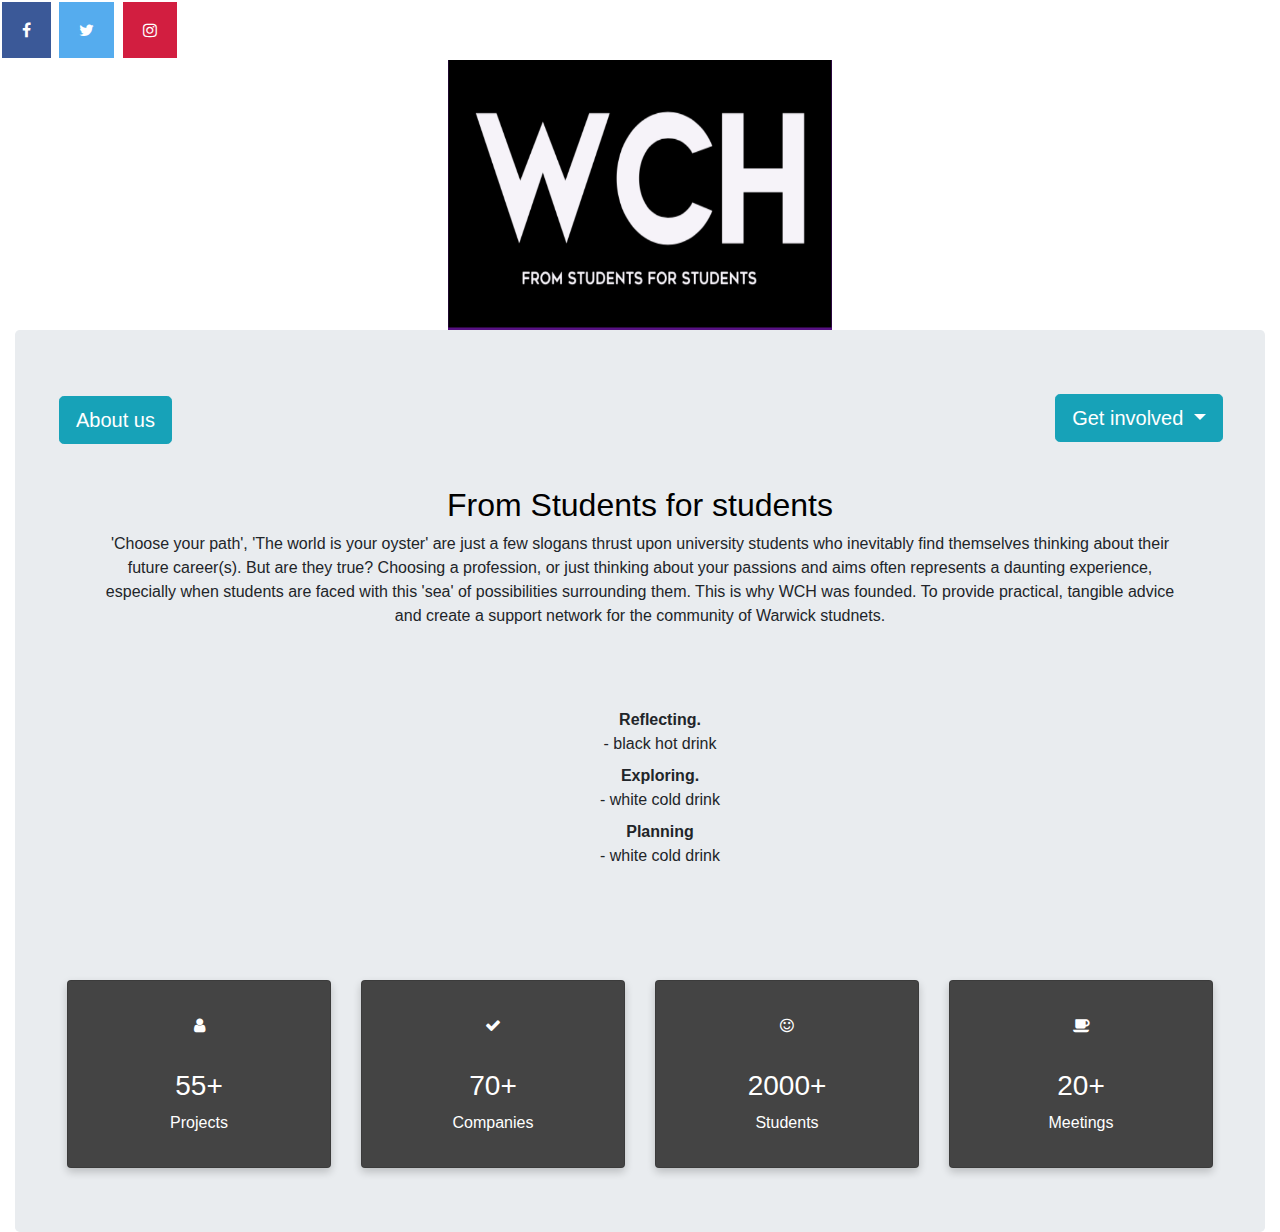
==== index.html @ 3521d82a "Update index.html" ====
<!DOCTYPE html>
<html>
  <head>
    <title>Advice Channel</title>
    <meta name="viewport" content="width=device-width,initial-scale=1">
    <script src="https://code.jquery.com/jquery-3.3.1.slim.min.js" integrity="sha384-q8i/X+965DzO0rT7abK41JStQIAqVgRVzpbzo5smXKp4YfRvH+8abtTE1Pi6jizo" crossorigin="anonymous"></script>
    <script src="https://cdnjs.cloudflare.com/ajax/libs/popper.js/1.14.3/umd/popper.min.js" integrity="sha384-ZMP7rVo3mIykV+2+9J3UJ46jBk0WLaUAdn689aCwoqbBJiSnjAK/l8WvCWPIPm49" crossorigin="anonymous"></script>
    <script src="https://stackpath.bootstrapcdn.com/bootstrap/4.1.3/js/bootstrap.min.js" integrity="sha384-ChfqqxuZUCnJSK3+MXmPNIyE6ZbWh2IMqE241rYiqJxyMiZ6OW/JmZQ5stwEULTy" crossorigin="anonymous"></script>
    <link rel="stylesheet" href="bootstrap/css/bootstrap.css">
    <link rel="stylesheet" type="text/css" href='style.css'>
    <!-- Add icon library -->
<link rel="stylesheet" href="https://cdnjs.cloudflare.com/ajax/libs/font-awesome/4.7.0/css/font-awesome.min.css">
<!-- Add font awesome icons -->
  </head>

    <body>
    <div class="bg">

    <a href="https://www.facebook.com/WarwickCareersCentre/" target="_blank" class="fa fa-facebook"></a>
    <a href="https://twitter.com/WarwickCareers?ref_src=twsrc%5Egoogle%7Ctwcamp%5Eserp%7Ctwgr%5Eauthor" target="_blank" class="fa fa-twitter"></a>
    <a href="https://www.instagram.com/warwickcareers/" target="_blank" class="fa fa-instagram"></a>


    <img src='WCH.png' class="center-block">

    <div class="container-fluid">
      <div class='jumbotron'>
        <div class="row">
          <div class="col-6">
            <div class="nav nav-pills">
              <div class="nav-item">
              <a href="index1.html" role="button" class="btn btn-info btn-lg" aria-pressed="true" .mb-3>About us </a>
              </div>
            </div>
          </div>

         <div class="col-6">
           <div class="nav nav-pills justify-content-end">
             <div class="dropdown">
               <button class="btn btn-info btn-lg dropdown-toggle" type="button"  data-toggle="dropdown" aria-haspopup="true" aria-expanded="false">
                 Get involved
               </button>
               <div class="dropdown-menu" aria-labelledby="dropdownMenuButton">
                 <a class="dropdown-item"  href="https://warwick.ac.uk/study/cll/yourwarwick/studentblogs/" target="_blank" >Blog</a>
                 <a class="dropdown-item" href="https://warwick.ac.uk/newsandevents/" target="_blank">Events</a>
               </div>
            </div>
          </div>
        </div>

        <div class="container" style="margin-top:40px">
          <div class="row">
            <div class="col-12">
              <h2 class="text-center"> From Students for students </h2>
              <p class="text-center"> 'Choose your path', 'The world is your oyster' are just a few slogans thrust upon university students who inevitably find themselves thinking about their future career(s). But are they true? Choosing a profession, or just thinking about your passions and aims often represents a daunting experience, especially when students are faced with this 'sea' of possibilities surrounding them. This is why WCH was founded. To provide practical, tangible advice and create a support network for the community of Warwick studnets. </p>
            </div>
          </div>
        </div>

        <div class="container-fluid">
          <div class="jumbotron">
          <div class=center>
            <ul style="list-style-type:circle">
            <dl>
              <dt>Reflecting.</dt>
                <dd>- black hot drink</dd>
                <dt>Exploring.</dt>
                <dd>- white cold drink</dd>
                <dt> Planning</dt>
                <dd>- white cold drink</dd>
            </dl>
          </ul>
          </div>
        </div>
      </div>

        <div class="container-fluid">
          <div class="row">
            <div class="col-3">
              <div class="card">
                <p><i class="fa fa-user"></i></p>
                <h3>55+</h3>
                <p>Projects</p>
              </div>
            </div>
            <div class="col-3">
              <div class="card">
                <p><i class="fa fa-check"></i></p>
                <h3>70+</h3>
                <p>Companies</p>
              </div>
            </div>
          <div class="col-3">
              <div class="card">
                <p><i class="fa fa-smile-o"></i></p>
                <h3>2000+</h3>
                <p>Students</p>
              </div>
          </div>
          <div class="col-3">
              <div class="card">
                <p><i class="fa fa-coffee"></i></p>
                <h3>20+</h3>
                <p>Meetings</p>
              </div>
          </div>
        </div>
      </div>


        </div>
      </div>
    </div>
  </body>
</html>
---- style.css ----
.center-block {
    display: block;
    margin-left: auto;
    margin-right: auto;
    width: 30%;
    height:30%;
 }
 /* Style all font awesome icons */
.fa {
    padding: 20px;
    font-size: 30px;
    width: auto;
    height: auto;
    text-align: center;
    text-decoration: none;

}

/* Add a hover effect if you want */
.fa:hover {
    opacity: 0.7;
}

/* Set a specific color for each brand */

/* Facebook */
.fa-facebook {
    background: #3B5998;
    color: white;
}

/* Twitter */
.fa-twitter {
    background: #55ACEE;
    color: white;
}
/* Twitter */
.fa-instagram {
    background: #D21E40;
    color: white;
}

.center {
    text-align: center;
    border: 3px ;
}

h2{ font-style: normal;
  color: black;
}

h1{ font-style: normal;
    font-weight: bold;
  color: purple;
}

body, html {
  height: 100%;
}
.bg {
  /* The image used */
  background-image: url("https://mdbootstrap.com/img/Photos/Horizontal/Nature/full page/img(20).jpg");

  /* Full height */
  height: 100%;

  /* Center and scale the image nicely */
  background-position: center;
  background-repeat: repeat-y;
  background-size: cover;
}
a {
    display: block; margin: 2px;
}



body {
  font-family: Arial, Helvetica, sans-serif;
}

/* Float four columns side by side */
.column {
  float: left;
  width: 25%;
  padding: 0 5px;
}

.row {margin: 0 -5px;}

/* Clear floats after the columns */
.row:after {
  content: "";
  display: table;
  clear: both;
}

/* Style the counter cards */
.card {
  box-shadow: 0 4px 8px 0 rgba(0, 0, 0, 0.2);
  padding: 16px;
  text-align: center;
  background-color: #444;
  color: white;
}

.fa {font-size:50px;}
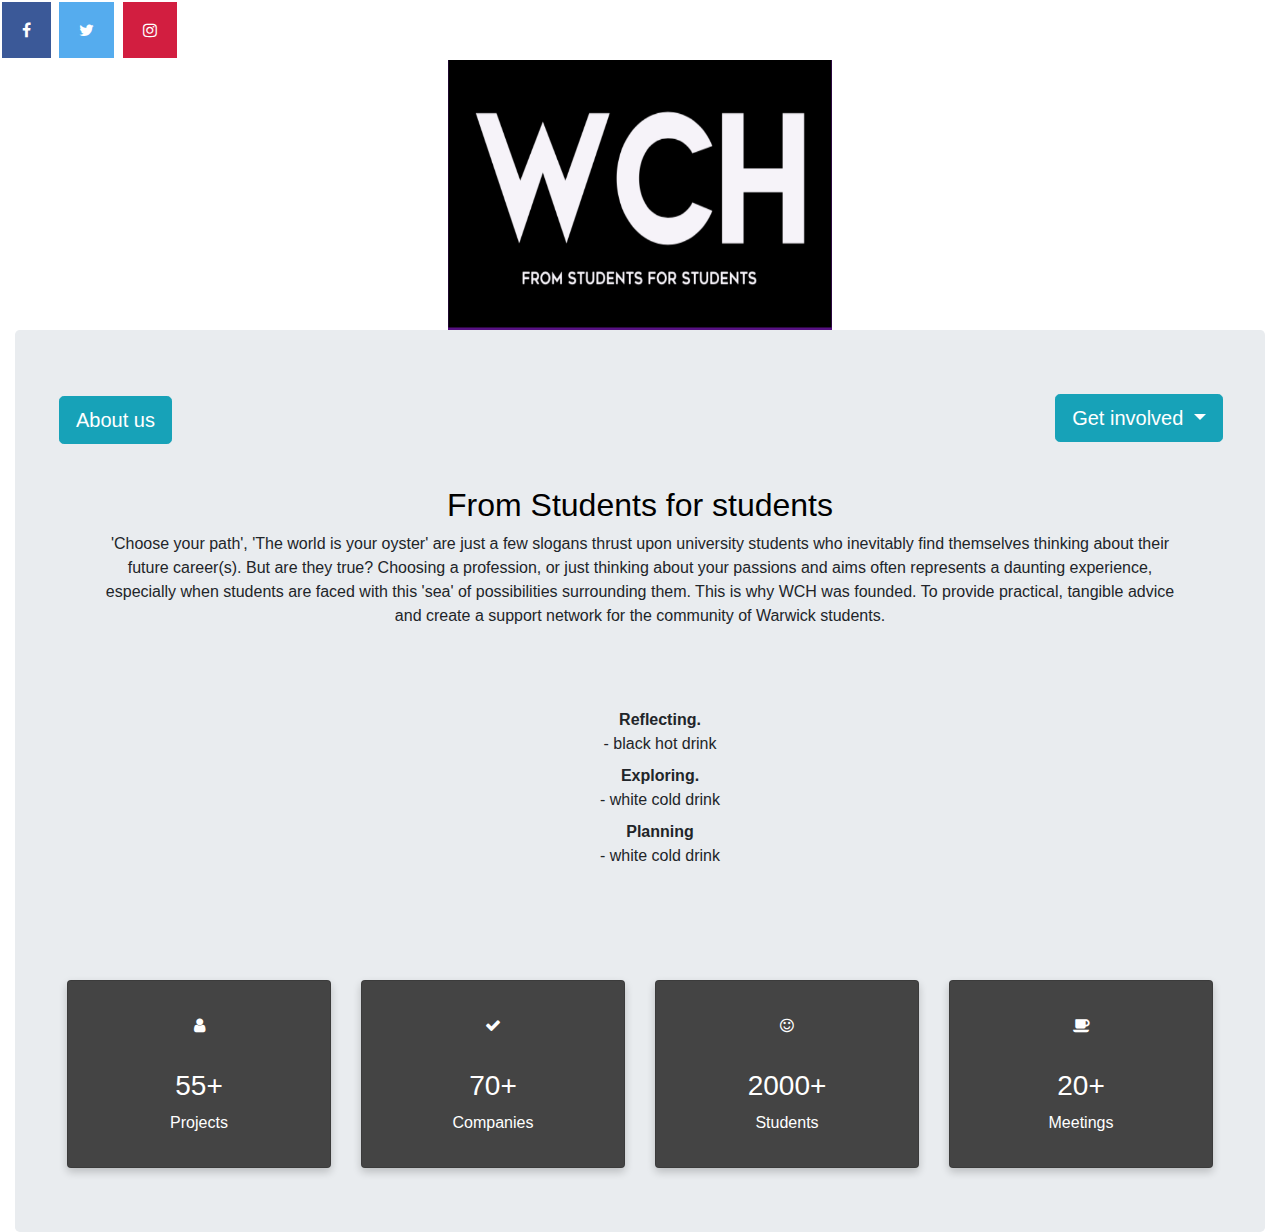
==== commit 0b4f0f3c: "Update index.html" ====
--- a/index.html
+++ b/index.html
@@ -52,7 +52,7 @@
           <div class="row">
             <div class="col-12">
               <h2 class="text-center"> From Students for students </h2>
-              <p class="text-center"> 'Choose your path', 'The world is your oyster' are just a few slogans thrust upon university students who inevitably find themselves thinking about their future career(s). But are they true? Choosing a profession, or just thinking about your passions and aims often represents a daunting experience, especially when students are faced with this 'sea' of possibilities surrounding them. This is why WCH was founded. To provide practical, tangible advice and create a support network for the community of Warwick studnets. </p>
+              <p class="text-center"> 'Choose your path', 'The world is your oyster' are just a few slogans thrust upon university students who inevitably find themselves thinking about their future career(s). But are they true? Choosing a profession, or just thinking about your passions and aims often represents a daunting experience, especially when students are faced with this 'sea' of possibilities surrounding them. This is why WCH was founded. To provide practical, tangible advice and create a support network for the community of Warwick students. </p>
             </div>
           </div>
         </div>
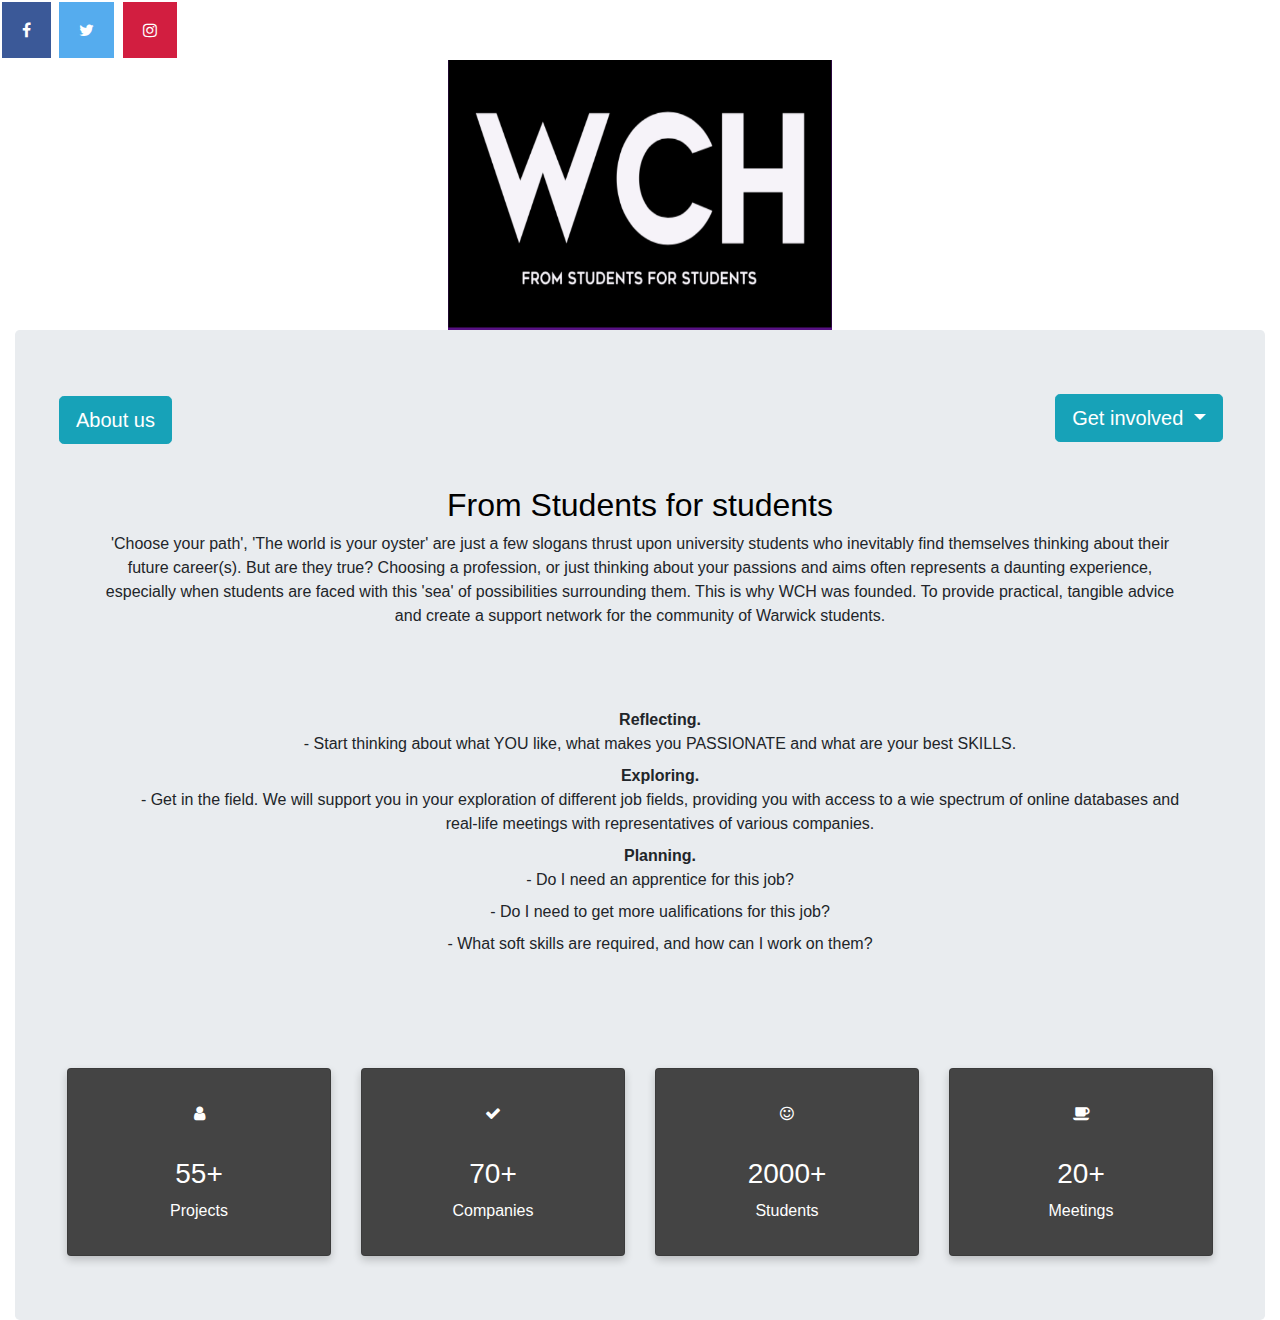
==== commit 81114a83: "Update index.html" ====
--- a/index.html
+++ b/index.html
@@ -63,11 +63,13 @@
             <ul style="list-style-type:circle">
             <dl>
               <dt>Reflecting.</dt>
-                <dd>- black hot drink</dd>
+                <dd>- Start thinking about what YOU like, what makes you PASSIONATE and what are your best SKILLS. </dd>
                 <dt>Exploring.</dt>
-                <dd>- white cold drink</dd>
-                <dt> Planning</dt>
-                <dd>- white cold drink</dd>
+                <dd>- Get in the field. We will support you in your exploration of different job fields, providing you with access to a wie spectrum of online databases and real-life meetings with representatives of various companies. </dd>
+                <dt> Planning.</dt>
+                <dd>- Do I need an apprentice for this job? </dd>
+                <dd>- Do I need to get more ualifications for this job? </dd>
+                <dd>- What soft skills are required, and how can I work on them? </dd>
             </dl>
           </ul>
           </div>
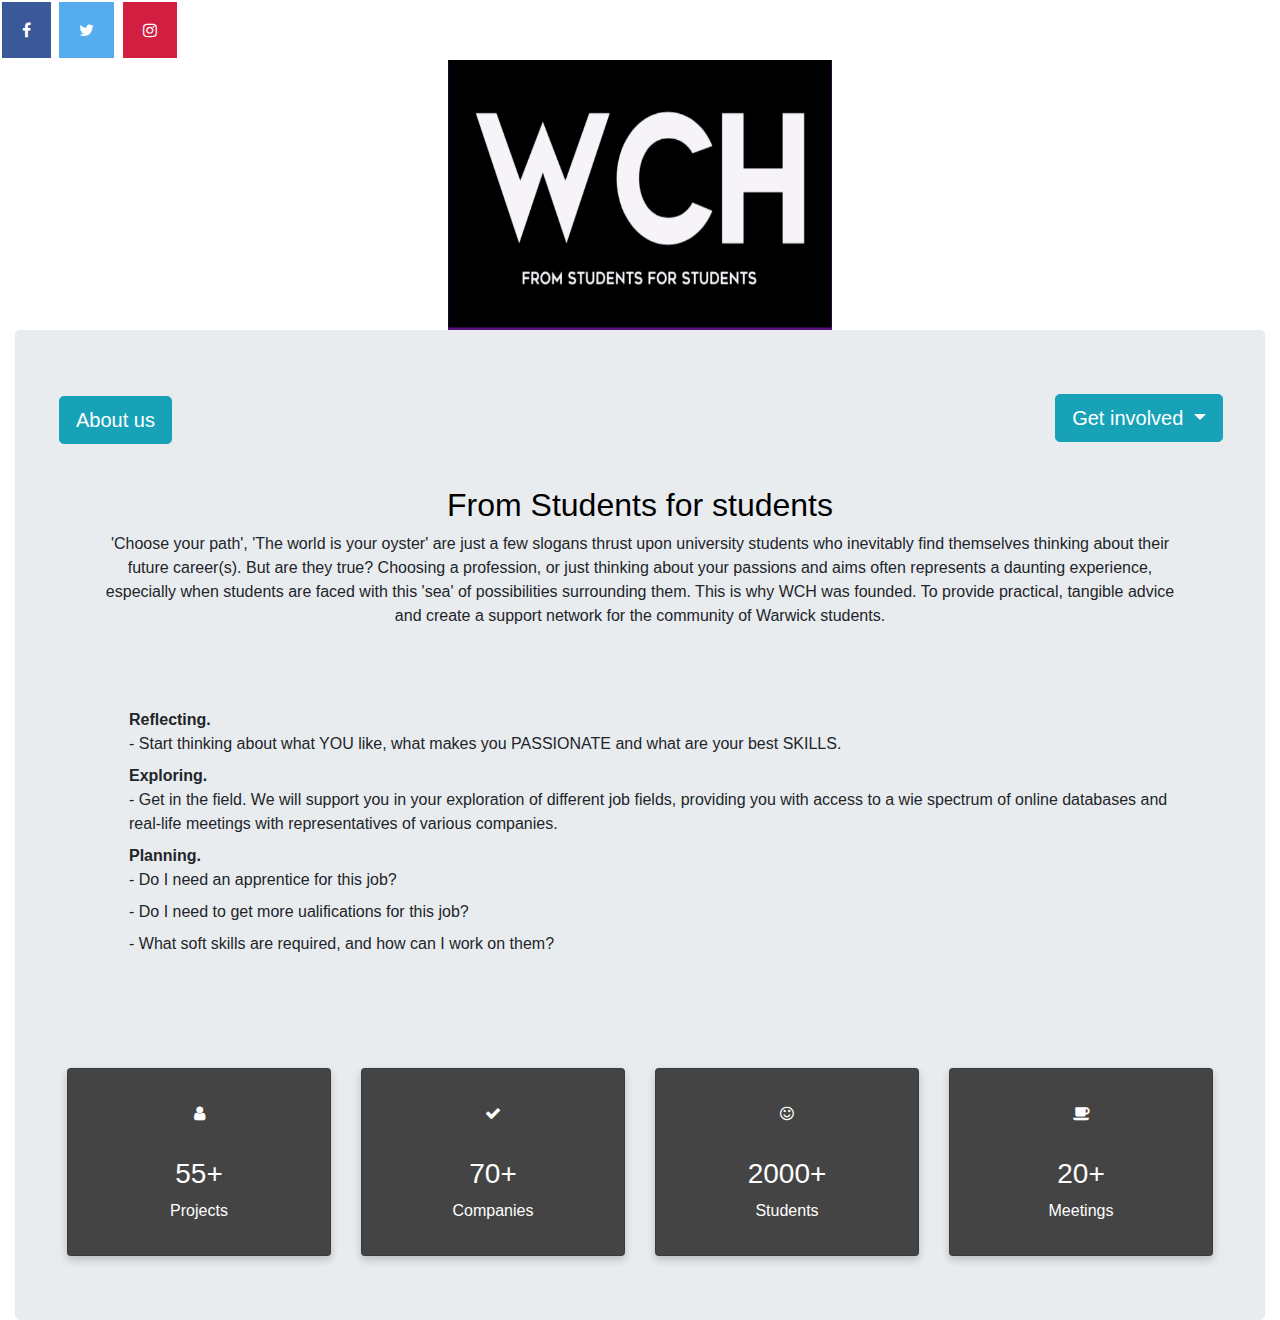
==== commit a10113a2: "Update index.html" ====
--- a/index.html
+++ b/index.html
@@ -59,7 +59,6 @@
 
         <div class="container-fluid">
           <div class="jumbotron">
-          <div class=center>
             <ul style="list-style-type:circle">
             <dl>
               <dt>Reflecting.</dt>
@@ -74,7 +73,7 @@
           </ul>
           </div>
         </div>
-      </div>
+    
 
         <div class="container-fluid">
           <div class="row">
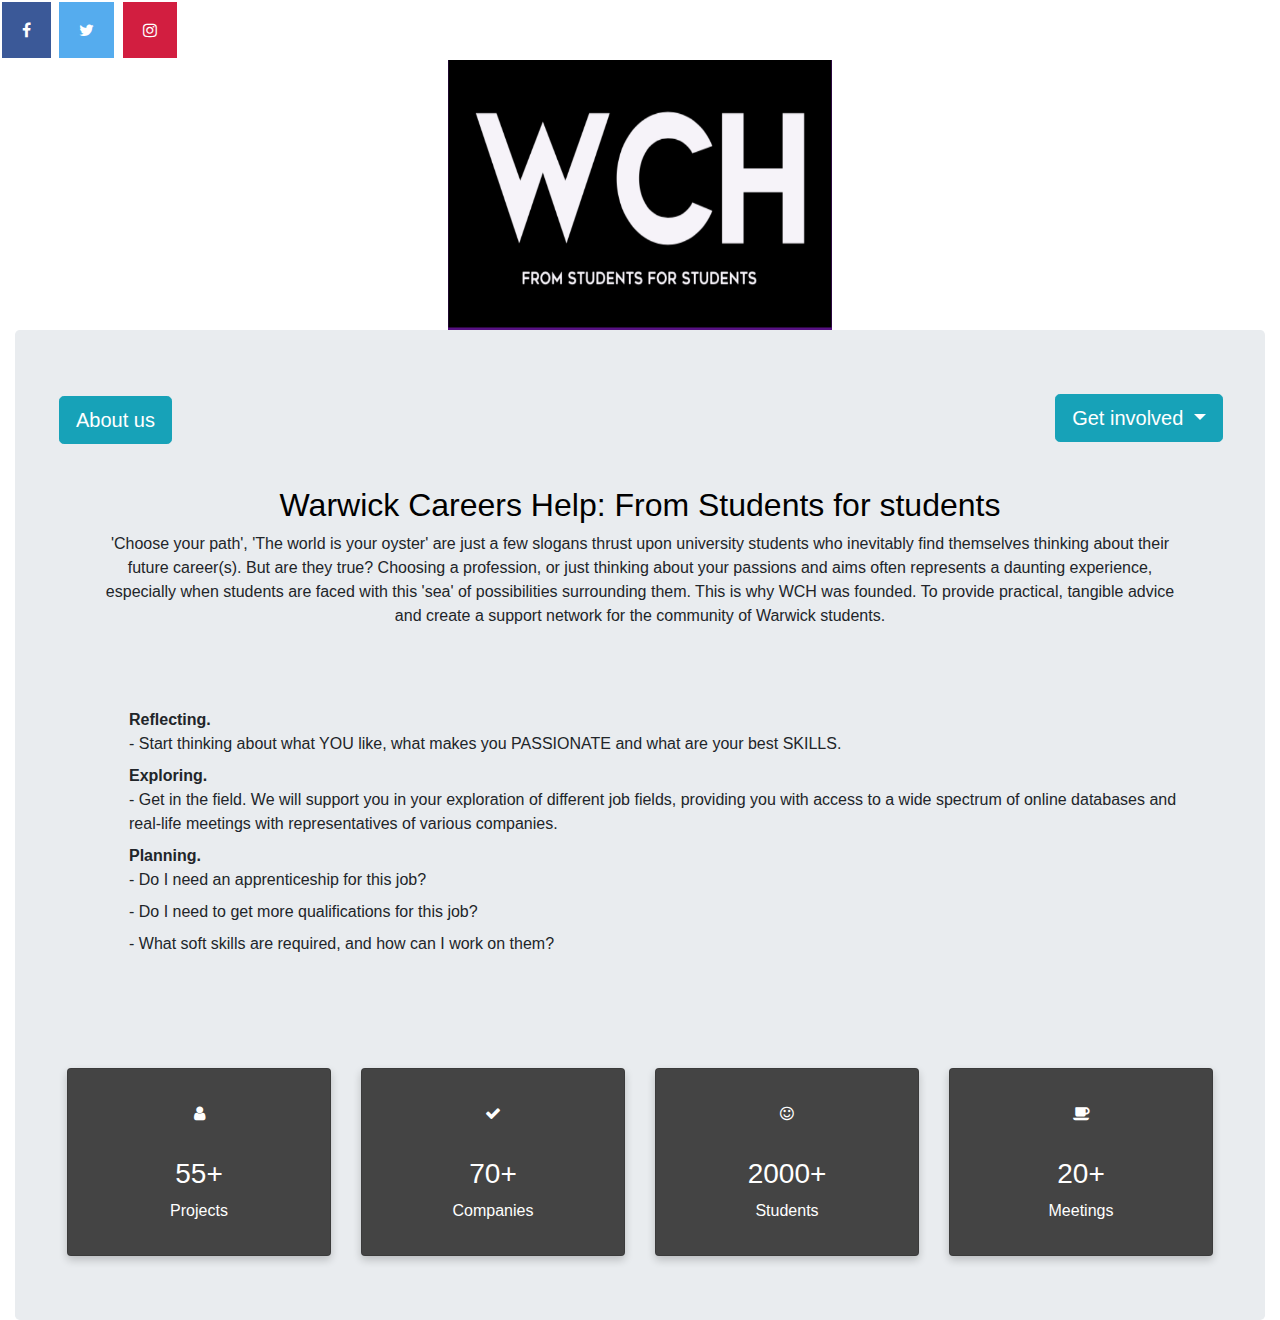
==== commit b3f65d47: "fixed typos and added title" ====
--- a/index.html
+++ b/index.html
@@ -14,22 +14,20 @@
   </head>
 
     <body>
-    <div class="bg">
-
-    <a href="https://www.facebook.com/WarwickCareersCentre/" target="_blank" class="fa fa-facebook"></a>
-    <a href="https://twitter.com/WarwickCareers?ref_src=twsrc%5Egoogle%7Ctwcamp%5Eserp%7Ctwgr%5Eauthor" target="_blank" class="fa fa-twitter"></a>
-    <a href="https://www.instagram.com/warwickcareers/" target="_blank" class="fa fa-instagram"></a>
-
+      <div class="bg">
+        <a href="https://www.facebook.com/WarwickCareersCentre/" target="_blank" class="fa fa-facebook"></a>
+        <a href="https://twitter.com/WarwickCareers?ref_src=twsrc%5Egoogle%7Ctwcamp%5Eserp%7Ctwgr%5Eauthor" target="_blank" class="fa fa-twitter"></a>
+        <a href="https://www.instagram.com/warwickcareers/" target="_blank" class="fa fa-instagram"></a>
 
     <img src='WCH.png' class="center-block">
 
-    <div class="container-fluid">
-      <div class='jumbotron'>
-        <div class="row">
-          <div class="col-6">
-            <div class="nav nav-pills">
-              <div class="nav-item">
-              <a href="index1.html" role="button" class="btn btn-info btn-lg" aria-pressed="true" .mb-3>About us </a>
+      <div class="container-fluid">
+        <div class='jumbotron'>
+          <div class="row">
+            <div class="col-6">
+              <div class="nav nav-pills">
+                <div class="nav-item">
+                  <a href="index1.html" role="button" class="btn btn-info btn-lg" aria-pressed="true" .mb-3>About us </a>
               </div>
             </div>
           </div>
@@ -51,7 +49,7 @@
         <div class="container" style="margin-top:40px">
           <div class="row">
             <div class="col-12">
-              <h2 class="text-center"> From Students for students </h2>
+              <h2 class="text-center"> Warwick Careers Help: From Students for students </h2>
               <p class="text-center"> 'Choose your path', 'The world is your oyster' are just a few slogans thrust upon university students who inevitably find themselves thinking about their future career(s). But are they true? Choosing a profession, or just thinking about your passions and aims often represents a daunting experience, especially when students are faced with this 'sea' of possibilities surrounding them. This is why WCH was founded. To provide practical, tangible advice and create a support network for the community of Warwick students. </p>
             </div>
           </div>
@@ -64,16 +62,15 @@
               <dt>Reflecting.</dt>
                 <dd>- Start thinking about what YOU like, what makes you PASSIONATE and what are your best SKILLS. </dd>
                 <dt>Exploring.</dt>
-                <dd>- Get in the field. We will support you in your exploration of different job fields, providing you with access to a wie spectrum of online databases and real-life meetings with representatives of various companies. </dd>
+                <dd>- Get in the field. We will support you in your exploration of different job fields, providing you with access to a wide spectrum of online databases and real-life meetings with representatives of various companies. </dd>
                 <dt> Planning.</dt>
-                <dd>- Do I need an apprentice for this job? </dd>
-                <dd>- Do I need to get more ualifications for this job? </dd>
+                <dd>- Do I need an apprenticeship for this job? </dd>
+                <dd>- Do I need to get more qualifications for this job? </dd>
                 <dd>- What soft skills are required, and how can I work on them? </dd>
             </dl>
           </ul>
           </div>
         </div>
-    
 
         <div class="container-fluid">
           <div class="row">
@@ -103,14 +100,14 @@
                 <p><i class="fa fa-coffee"></i></p>
                 <h3>20+</h3>
                 <p>Meetings</p>
-              </div>
+                </div>
           </div>
         </div>
       </div>
+    </div>
+  </div>
+</div>
 
-
-        </div>
-      </div>
-    </div>
-  </body>
+</body>
+</body>
 </html>
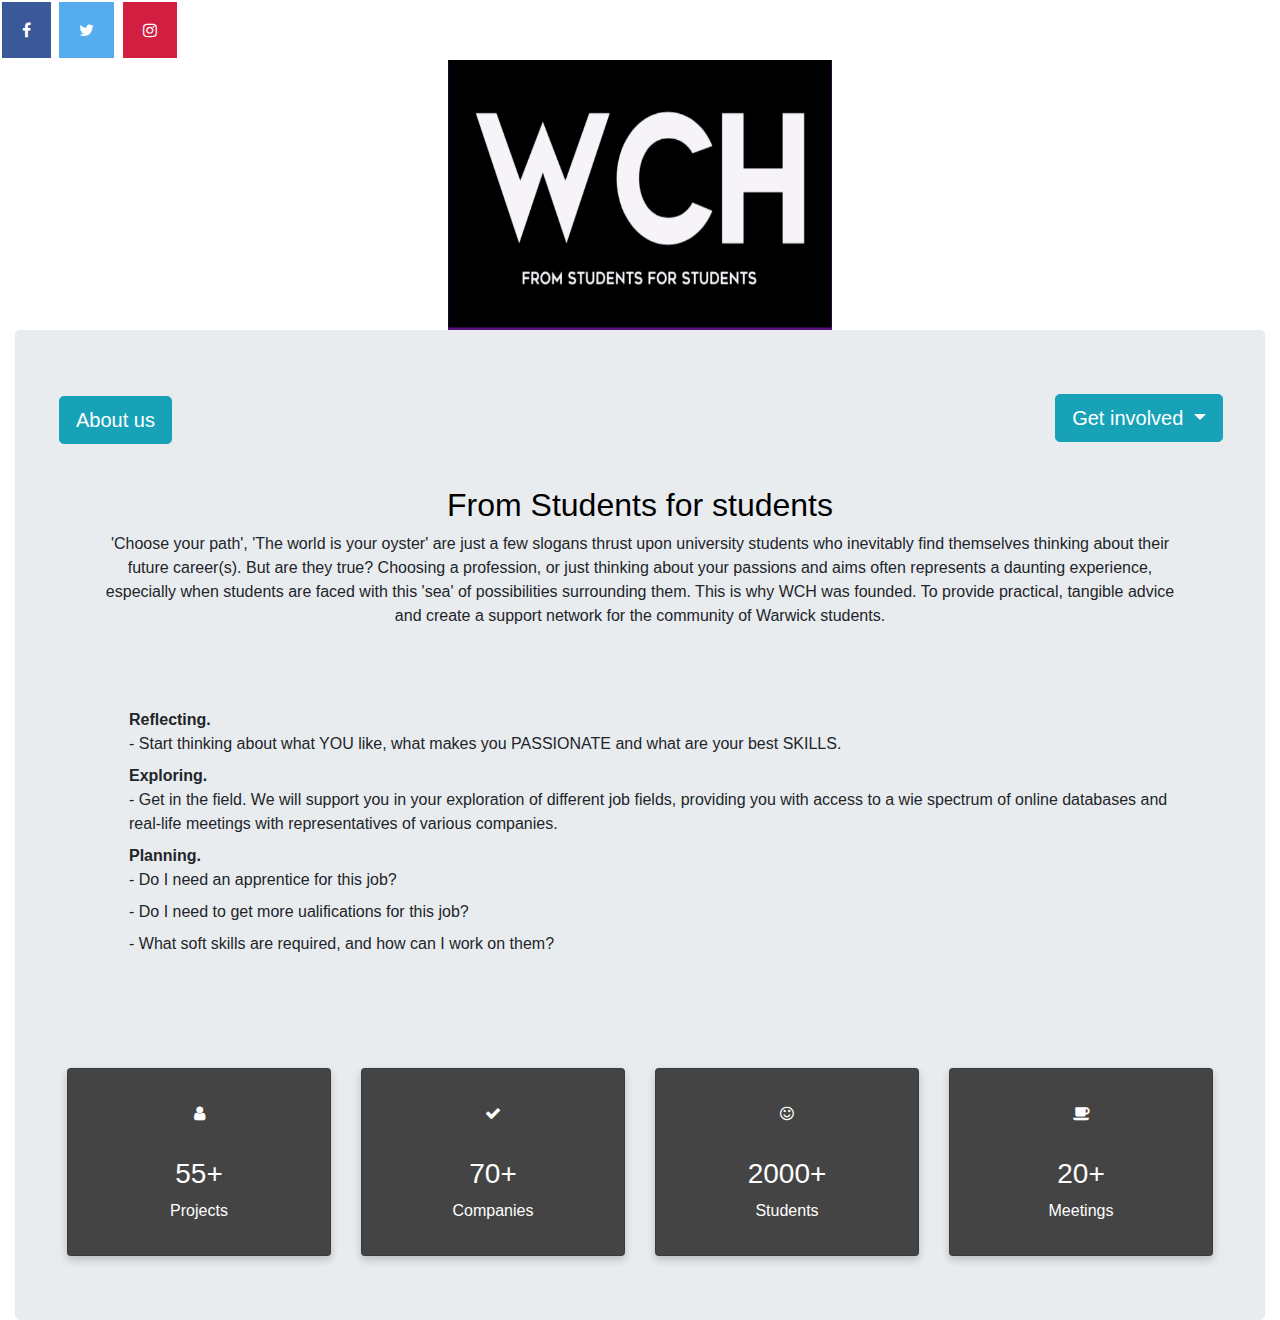
==== commit f873cec7: "Moved indentation" ====
--- a/index.html
+++ b/index.html
@@ -49,7 +49,7 @@
         <div class="container" style="margin-top:40px">
           <div class="row">
             <div class="col-12">
-              <h2 class="text-center"> Warwick Careers Help: From Students for students </h2>
+              <h2 class="text-center"> From Students for students </h2>
               <p class="text-center"> 'Choose your path', 'The world is your oyster' are just a few slogans thrust upon university students who inevitably find themselves thinking about their future career(s). But are they true? Choosing a profession, or just thinking about your passions and aims often represents a daunting experience, especially when students are faced with this 'sea' of possibilities surrounding them. This is why WCH was founded. To provide practical, tangible advice and create a support network for the community of Warwick students. </p>
             </div>
           </div>
@@ -62,10 +62,10 @@
               <dt>Reflecting.</dt>
                 <dd>- Start thinking about what YOU like, what makes you PASSIONATE and what are your best SKILLS. </dd>
                 <dt>Exploring.</dt>
-                <dd>- Get in the field. We will support you in your exploration of different job fields, providing you with access to a wide spectrum of online databases and real-life meetings with representatives of various companies. </dd>
+                <dd>- Get in the field. We will support you in your exploration of different job fields, providing you with access to a wie spectrum of online databases and real-life meetings with representatives of various companies. </dd>
                 <dt> Planning.</dt>
-                <dd>- Do I need an apprenticeship for this job? </dd>
-                <dd>- Do I need to get more qualifications for this job? </dd>
+                <dd>- Do I need an apprentice for this job? </dd>
+                <dd>- Do I need to get more ualifications for this job? </dd>
                 <dd>- What soft skills are required, and how can I work on them? </dd>
             </dl>
           </ul>
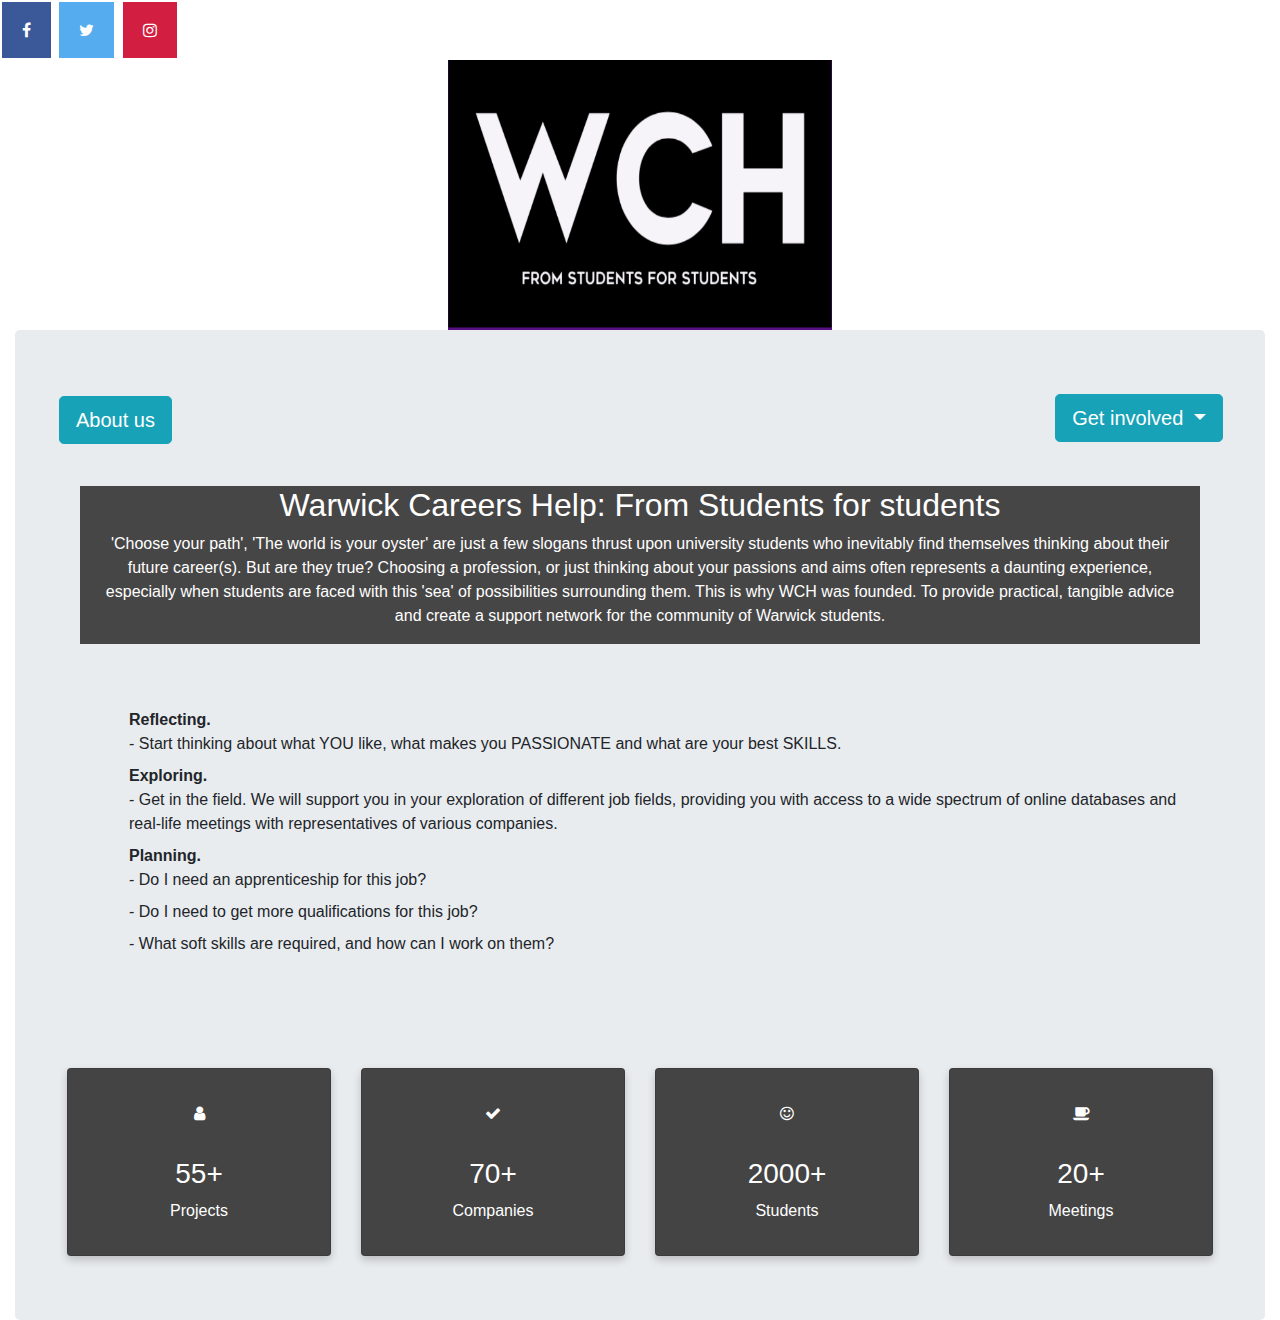
==== commit c623aacd: "Changed Font color" ====
--- a/index.html
+++ b/index.html
@@ -27,7 +27,7 @@
             <div class="col-6">
               <div class="nav nav-pills">
                 <div class="nav-item">
-                  <a href="index1.html" role="button" class="btn btn-info btn-lg" aria-pressed="true" .mb-3>About us </a>
+                  <a href="aboutus.html" role="button" class="btn btn-info btn-lg" aria-pressed="true" .mb-3>About us </a>
               </div>
             </div>
           </div>
@@ -48,8 +48,8 @@
 
         <div class="container" style="margin-top:40px">
           <div class="row">
-            <div class="col-12">
-              <h2 class="text-center"> From Students for students </h2>
+            <div class="col-12" id="test">
+              <h2 class="text-center"> Warwick Careers Help: From Students for students </h2>
               <p class="text-center"> 'Choose your path', 'The world is your oyster' are just a few slogans thrust upon university students who inevitably find themselves thinking about their future career(s). But are they true? Choosing a profession, or just thinking about your passions and aims often represents a daunting experience, especially when students are faced with this 'sea' of possibilities surrounding them. This is why WCH was founded. To provide practical, tangible advice and create a support network for the community of Warwick students. </p>
             </div>
           </div>
@@ -62,10 +62,10 @@
               <dt>Reflecting.</dt>
                 <dd>- Start thinking about what YOU like, what makes you PASSIONATE and what are your best SKILLS. </dd>
                 <dt>Exploring.</dt>
-                <dd>- Get in the field. We will support you in your exploration of different job fields, providing you with access to a wie spectrum of online databases and real-life meetings with representatives of various companies. </dd>
+                <dd>- Get in the field. We will support you in your exploration of different job fields, providing you with access to a wide spectrum of online databases and real-life meetings with representatives of various companies. </dd>
                 <dt> Planning.</dt>
-                <dd>- Do I need an apprentice for this job? </dd>
-                <dd>- Do I need to get more ualifications for this job? </dd>
+                <dd>- Do I need an apprenticeship for this job? </dd>
+                <dd>- Do I need to get more qualifications for this job? </dd>
                 <dd>- What soft skills are required, and how can I work on them? </dd>
             </dl>
           </ul>
--- a/style.css
+++ b/style.css
@@ -13,6 +13,13 @@
     height: auto;
     text-align: center;
     text-decoration: none;
+
+}
+
+#test {
+  border: 1px;
+  background: #474646;
+  color: white;
 
 }
 
@@ -46,7 +53,7 @@
 }
 
 h2{ font-style: normal;
-  color: black;
+  color: white;
 }
 
 h1{ font-style: normal;
